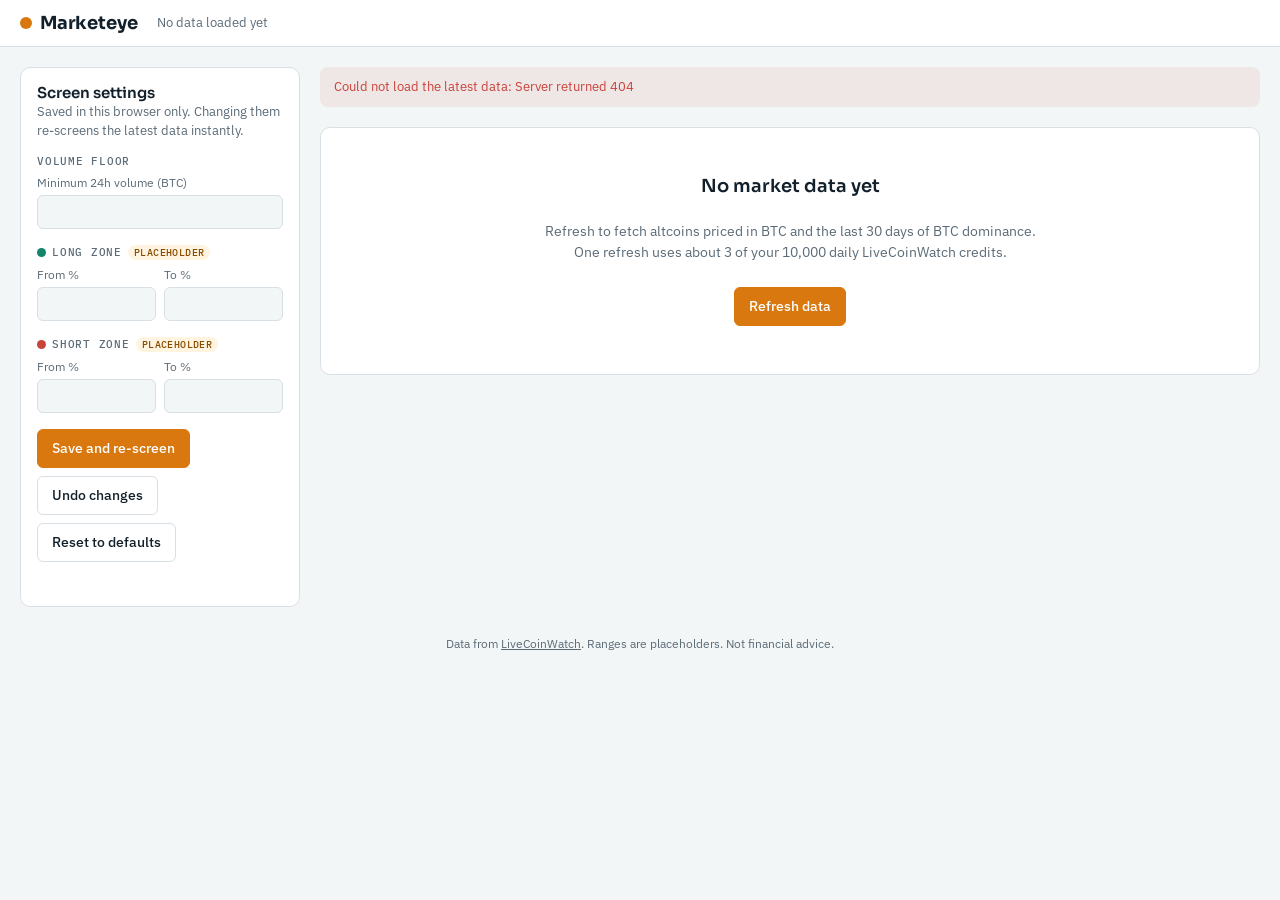
==== web/index.html @ 3901f92d "Marketeye Phase 1: screener, web UI, GitHub Pages deploy Co-Authored-By: Claude Opus 5.5 <noreply@an" ====
<!doctype html>
<html lang="en">
<head>
<meta charset="utf-8">
<meta name="viewport" content="width=device-width, initial-scale=1">
<title>Marketeye</title>
<link rel="stylesheet" href="https://fonts.googleapis.com/css2?family=Sora:wght@500;600;700&family=IBM+Plex+Sans:wght@400;500;600&family=IBM+Plex+Mono:wght@400;500&display=swap">
<style>
/* Layout: sticky top bar; settings rail on the left (stacks on narrow screens); results column on the right. */
:root {
  --bg: #f3f6f7; --surface: #ffffff; --surface-2: #eef2f4; --ink: #12202b; --muted: #5b6b77; --line: #d8e0e5;
  --btc: #d9780f; --btc-ink: #ffffff;
  --long: #13856b; --long-tint: rgba(19,133,107,.10);
  --short: #c8433a; --short-tint: rgba(200,67,58,.09);
  --both: #3c6fb0; --outlier: #8a7fa3; --warn-bg: #fff4e0; --warn-ink: #8a4b00;
  --font-display: "Sora", "Segoe UI", system-ui, sans-serif;
  --font-body: "IBM Plex Sans", "Segoe UI", system-ui, sans-serif;
  --font-mono: "IBM Plex Mono", ui-monospace, Consolas, monospace;
  color-scheme: light;
}
@media (prefers-color-scheme: dark) { :root {
  --bg: #0f171d; --surface: #16222b; --surface-2: #1c2a34; --ink: #e4ecf1; --muted: #93a4b0; --line: #2a3a46;
  --btc: #f0952f; --btc-ink: #1a1006; --long: #3cc39e; --long-tint: rgba(60,195,158,.12);
  --short: #ef6f64; --short-tint: rgba(239,111,100,.11); --both: #6f9fe0; --outlier: #ab9fc8;
  --warn-bg: #3a2a10; --warn-ink: #ffc978; color-scheme: dark } }

* { box-sizing: border-box; }
body { margin: 0; background: var(--bg); color: var(--ink); font: 14px/1.5 var(--font-body); }
h1, h2, h3 { font-family: var(--font-display); margin: 0; line-height: 1.2; }
.mono { font-family: var(--font-mono); font-variant-numeric: tabular-nums; }
button, input { font: inherit; color: inherit; }
:focus-visible { outline: 2px solid var(--btc); outline-offset: 2px; }

.bar { position: sticky; top: 0; z-index: 5; background: var(--surface); border-bottom: 1px solid var(--line); }
.bar-in { max-width: 1280px; margin: 0 auto; padding: 12px 20px; display: flex; align-items: center; gap: 12px 20px; flex-wrap: wrap; }
.brand { font: 700 18px var(--font-display); letter-spacing: -.01em; display: flex; align-items: center; gap: 8px; }
.brand i { width: 12px; height: 12px; border-radius: 50%; background: var(--btc); display: inline-block; }
.status { color: var(--muted); font-size: 13px; flex: 1; min-width: 180px; }
.btn { border: 1px solid var(--line); background: var(--surface); padding: 8px 14px; border-radius: 6px; cursor: pointer; font-weight: 500; }
.btn:hover { background: var(--surface-2); }
.btn.primary { background: var(--btc); border-color: var(--btc); color: var(--btc-ink); }
.btn.primary:hover { filter: brightness(1.06); }
.btn:disabled { opacity: .55; cursor: progress; }
.btn small { font-weight: 400; opacity: .8; margin-left: 4px; }

.page { max-width: 1280px; margin: 0 auto; padding: 20px; display: grid; grid-template-columns: 280px minmax(0, 1fr); gap: 20px; align-items: start; }
@media (max-width: 860px) { .page { grid-template-columns: 1fr; } }
.panel { background: var(--surface); border: 1px solid var(--line); border-radius: 10px; padding: 16px; display: grid; gap: 14px; min-width: 0; }
.panel h2 { font-size: 15px; font-weight: 600; }
.sub { color: var(--muted); font-size: 12.5px; }

/* settings */
.side { position: sticky; top: 76px; }
@media (max-width: 860px) { .side { position: static; } }
fieldset { border: 0; padding: 0; margin: 0; display: grid; gap: 8px; }
legend { font: 500 11px var(--font-mono); letter-spacing: .07em; text-transform: uppercase; color: var(--muted); padding: 0; margin-bottom: 6px; display: flex; align-items: center; gap: 6px; }
.pair { display: grid; grid-template-columns: 1fr 1fr; gap: 8px; }
label { display: grid; gap: 3px; font-size: 12px; color: var(--muted); }
input[type=number] { width: 100%; padding: 7px 9px; border: 1px solid var(--line); border-radius: 6px; background: var(--bg); font-family: var(--font-mono); font-variant-numeric: tabular-nums; }
input.bad { border-color: var(--short); }
.actions { display: flex; gap: 8px; flex-wrap: wrap; }
.msg { font-size: 12.5px; min-height: 1em; }
.msg.err { color: var(--short); } .msg.ok { color: var(--long); }
.tag-ph { font: 500 10px var(--font-mono); color: var(--warn-ink); background: var(--warn-bg); padding: 1px 6px; border-radius: 99px; letter-spacing: .04em; }

/* main */
.main { display: grid; gap: 20px; min-width: 0; }
.banner { background: var(--warn-bg); color: var(--warn-ink); padding: 10px 14px; border-radius: 8px; font-size: 13px; }
.banner.err { background: var(--short-tint); color: var(--short); }
.tiles { display: grid; grid-template-columns: repeat(4, minmax(0, 1fr)); gap: 12px; }
@media (max-width: 560px) { .tiles { grid-template-columns: repeat(2, minmax(0, 1fr)); } }
.tile { background: var(--surface); border: 1px solid var(--line); border-radius: 10px; padding: 12px 14px; display: grid; gap: 2px; }
.tile .k { font-size: 12px; color: var(--muted); display: flex; align-items: center; gap: 6px; }
.tile .v { font: 600 24px var(--font-display); font-variant-numeric: tabular-nums; }
.dot { width: 9px; height: 9px; border-radius: 50%; display: inline-block; flex: none; }
.scroll { overflow-x: auto; }
svg text { font-family: var(--font-mono); fill: var(--muted); font-size: 11px; }
svg .lbl { fill: var(--ink); font-weight: 500; }
.legend { display: flex; flex-wrap: wrap; gap: 6px 16px; font-size: 12.5px; color: var(--muted); }
.legend span { display: inline-flex; align-items: center; gap: 6px; }

.tabs { display: flex; gap: 4px; border-bottom: 1px solid var(--line); flex-wrap: wrap; }
.tab { border: 0; background: none; padding: 8px 12px; cursor: pointer; color: var(--muted); border-bottom: 2px solid transparent; margin-bottom: -1px; font-weight: 500; display: inline-flex; gap: 6px; align-items: center; }
.tab[aria-selected=true] { color: var(--ink); border-bottom-color: var(--btc); }
.tab .c { font: 12px var(--font-mono); background: var(--surface-2); padding: 0 6px; border-radius: 99px; }
table { width: 100%; border-collapse: collapse; }
th { text-align: left; font: 500 11px var(--font-mono); letter-spacing: .06em; text-transform: uppercase; color: var(--muted); padding: 8px; border-bottom: 1px solid var(--line); cursor: pointer; user-select: none; white-space: nowrap; }
th:hover { color: var(--ink); }
th.num, td.num { text-align: right; }
td { padding: 7px 8px; border-bottom: 1px solid var(--line); }
td.num { font-family: var(--font-mono); font-variant-numeric: tabular-nums; }
tr.both td:first-child { box-shadow: inset 3px 0 var(--both); }
.pos { color: var(--long); } .neg { color: var(--short); }
.nm { color: var(--muted); }
.empty { text-align: center; padding: 48px 16px; display: grid; gap: 10px; justify-items: center; color: var(--muted); }
.empty h2 { color: var(--ink); font-size: 18px; }
footer { color: var(--muted); font-size: 12px; text-align: center; padding: 8px 0 24px; }
footer a { color: inherit; }
</style>
</head>
<body>
<div class="bar"><div class="bar-in">
  <div class="brand"><i></i>Marketeye</div>
  <div class="status" id="status">No data loaded yet</div>
  <button class="btn primary" id="refresh">Refresh data<small>~3 credits</small></button>
</div></div>

<div class="page">
  <aside class="panel side">
    <div><h2>Screen settings</h2><div class="sub" id="setSub">Saved to config.yaml. Changing them re-screens the last fetch at no cost.</div></div>
    <form id="form" novalidate>
      <div style="display:grid;gap:16px">
        <fieldset><legend>Volume floor</legend>
          <label for="vol">Minimum 24h volume (BTC)<input type="number" id="vol" step="any" min="0"></label>
        </fieldset>
        <fieldset><legend><span class="dot" style="background:var(--long)"></span>Long zone <span class="tag-ph">placeholder</span></legend>
          <div class="pair">
            <label for="lmin">From %<input type="number" id="lmin" step="any"></label>
            <label for="lmax">To %<input type="number" id="lmax" step="any"></label>
          </div>
        </fieldset>
        <fieldset><legend><span class="dot" style="background:var(--short)"></span>Short zone <span class="tag-ph">placeholder</span></legend>
          <div class="pair">
            <label for="smin">From %<input type="number" id="smin" step="any"></label>
            <label for="smax">To %<input type="number" id="smax" step="any"></label>
          </div>
        </fieldset>
        <div class="actions">
          <button class="btn primary" type="submit" id="save">Save and re-screen</button>
          <button class="btn" type="button" id="reset">Undo changes</button>
          <button class="btn" type="button" id="defaults" hidden>Reset to defaults</button>
        </div>
        <div class="msg" id="formMsg" role="status"></div>
      </div>
    </form>
  </aside>

  <main class="main" id="main"></main>
</div>
<footer>Data from <a href="https://www.livecoinwatch.com" target="_blank" rel="noopener">LiveCoinWatch</a>. Ranges are placeholders. Not financial advice.</footer>

<script>
const $ = id => document.getElementById(id);
const NS = "http://www.w3.org/2000/svg";
const el = (tag, attrs = {}, parent) => { const e = document.createElementNS(NS, tag); for (const k in attrs) e.setAttribute(k, attrs[k]); if (parent) parent.appendChild(e); return e; };
const fmtPct = v => (v > 0 ? "+" : "") + v.toFixed(2) + "%";
const fmtVol = v => Math.round(v).toLocaleString("en-US");
const show = code => code.replace(/^_+/, "") || code;   // LCW prefixes duplicate tickers with underscores
const esc = s => String(s).replace(/[&<>"]/g, c => ({ "&": "&amp;", "<": "&lt;", ">": "&gt;", '"': "&quot;" }[c]));

// MODE "server": local Flask app (python app.py) - live refresh, settings saved to config.yaml.
// MODE "static": GitHub Pages - reads data.json (refreshed by a scheduled GitHub Action),
//                settings are kept in this browser only.
let MODE = "server", DEFAULTS = null;
const LS_KEY = "marketeye.settings";
let S = { settings: null, data: null };
let tab = "long", sort = { key: "pct", dir: -1 }, err = "";

async function api(path, body) {
  const res = await fetch(path, body === undefined ? { cache: "no-store" } : { method: "POST", headers: { "content-type": "application/json" }, body: JSON.stringify(body) });
  const json = await res.json().catch(() => ({ error: `Server returned ${res.status}` }));
  if (!res.ok) throw new Error(json.error || `Server returned ${res.status}`);
  return json;
}

// ---------- settings form ----------
const fields = { vol: ["min_volume_btc"], lmin: ["long_range", "min_pct"], lmax: ["long_range", "max_pct"], smin: ["short_range", "min_pct"], smax: ["short_range", "max_pct"] };
function fillForm() { for (const id in fields) { const [a, b] = fields[id]; $(id).value = b ? S.settings[a][b] : S.settings[a]; $(id).classList.remove("bad"); } }
function readForm() {
  const v = id => Number($(id).value);
  return { min_volume_btc: v("vol"), long_range: { min_pct: v("lmin"), max_pct: v("lmax") }, short_range: { min_pct: v("smin"), max_pct: v("smax") } };
}
function setMsg(text, kind = "") { $("formMsg").textContent = text; $("formMsg").className = "msg " + kind; }

$("form").addEventListener("submit", async e => {
  e.preventDefault();
  const bad = Object.keys(fields).filter(id => $(id).value.trim() === "" || isNaN(Number($(id).value)));
  Object.keys(fields).forEach(id => $(id).classList.toggle("bad", bad.includes(id)));
  if (bad.length) return setMsg("Every field needs a number.", "err");
  $("save").disabled = true;
  try {
    if (MODE === "static") {
      const s = readForm(), e = validate(s); if (e) throw new Error(e);
      S.settings = s; try { localStorage.setItem(LS_KEY, JSON.stringify(s)); } catch {}
      setMsg("Saved in this browser. Results updated.", "ok");
    } else { S = await api("api/settings", readForm()); setMsg("Saved. Results updated.", "ok"); }
    fillForm(); render();
  }
  catch (x) { setMsg(x.message, "err"); }
  finally { $("save").disabled = false; }
});
$("reset").addEventListener("click", () => { fillForm(); setMsg(""); });
$("defaults").addEventListener("click", () => {
  S.settings = structuredClone(DEFAULTS); try { localStorage.removeItem(LS_KEY); } catch {}
  fillForm(); setMsg("Back to the default settings.", "ok"); render();
});
function validate(s) {
  if (!(s.min_volume_btc > 0)) return "Minimum volume must be above 0 BTC.";
  if (s.long_range.min_pct >= s.long_range.max_pct) return "Long range: the minimum must be below the maximum.";
  if (s.short_range.min_pct >= s.short_range.max_pct) return "Short range: the minimum must be below the maximum.";
  return "";
}
// Same rules as screener.py: inclusive ranges, a coin can be in both zones, outliers fit neither.
function bucket(d, s) {
  const inR = (v, r) => v >= r.min_pct && v <= r.max_pct;
  const pool = d.coins.filter(c => c.vol >= s.min_volume_btc);
  return {
    pool,
    long: pool.filter(c => inR(c.pct, s.long_range)).sort((a, b) => b.pct - a.pct),
    short: pool.filter(c => inR(c.pct, s.short_range)).sort((a, b) => a.pct - b.pct),
    outliers: pool.filter(c => !inR(c.pct, s.long_range) && !inR(c.pct, s.short_range)).sort((a, b) => Math.abs(b.pct) - Math.abs(a.pct)),
    needs_refetch: s.min_volume_btc < d.min_volume_fetched,
  };
}

$("refresh").addEventListener("click", async () => {
  const b = $("refresh"); b.disabled = true; b.firstChild.textContent = "Fetching…"; err = "";
  try { const r = await api("api/refresh", {}); S = { settings: r.settings, data: r.data }; $("status").dataset.csv = r.csv; }
  catch (x) { err = x.message; }
  finally { b.disabled = false; b.firstChild.textContent = "Refresh data"; render(); }
});

// ---------- rendering ----------
function render() {
  const raw = S.data, main = $("main");
  const ago = t => { const m = Math.round((Date.now() - new Date(t)) / 60000); return m < 1 ? "just now" : m < 60 ? `${m} min ago` : `${Math.round(m / 60)} h ago`; };
  $("status").textContent = !raw ? "No data loaded yet"
    : MODE === "static" ? `Updated ${ago(raw.fetched_at)} (${new Date(raw.fetched_at).toLocaleString()}) · refreshes every 30 min`
    : `Fetched ${new Date(raw.fetched_at).toLocaleString()} · ${raw.api_calls} API calls` + ($("status").dataset.csv ? ` · saved ${$("status").dataset.csv}` : "");
  const d = raw && { ...raw, ...bucket(raw, S.settings) };
  if (!d) {
    main.innerHTML = (err ? `<div class="banner err">${esc(err)}</div>` : "") +
      `<div class="panel empty"><h2>No market data yet</h2><p>Refresh to fetch altcoins priced in BTC and the last 30 days of BTC dominance.<br>One refresh uses about 3 of your 10,000 daily LiveCoinWatch credits.</p>
       <button class="btn primary" onclick="$('refresh').click()">Refresh data</button></div>`;
    return;
  }
  const longS = new Set(d.long.map(c => c.code)), shortS = new Set(d.short.map(c => c.code));
  const both = d.long.filter(c => shortS.has(c.code)).length;
  main.innerHTML =
    (err ? `<div class="banner err">${esc(err)}</div>` : "") +
    (d.needs_refetch ? `<div class="banner">The volume floor is below ${fmtVol(d.min_volume_fetched)} BTC, the floor of the last fetch, so some lower-volume coins are missing.${MODE === "server" ? " Refresh data to include them." : ""}</div>` : "") +
    `<div class="tiles">
      <div class="tile"><div class="k"><i class="dot" style="background:var(--long)"></i>Long candidates</div><div class="v">${d.long.length}</div></div>
      <div class="tile"><div class="k"><i class="dot" style="background:var(--short)"></i>Short candidates</div><div class="v">${d.short.length}</div></div>
      <div class="tile"><div class="k"><i class="dot" style="background:var(--outlier)"></i>Outliers</div><div class="v">${d.outliers.length}</div></div>
      <div class="tile"><div class="k"><i class="dot" style="background:var(--btc)"></i>BTC dominance</div><div class="v">${d.dominance.toFixed(2)}%</div></div>
    </div>
    <section class="panel">
      <div><h2>Altcoins by 24h change vs BTC</h2>
      <div class="sub">${d.pool.length} alts above ${fmtVol(S.settings.min_volume_btc)} BTC volume · ${d.excluded.length} non-alts removed (stablecoins, wrapped BTC, gold, stock tokens) · ${both} coins sit in both zones. Dot size = volume. Hover for details.</div></div>
      <div class="scroll"><svg id="tape" role="img" aria-label="Altcoins by 24h change versus BTC"></svg></div>
      <div class="legend">
        <span><i class="dot" style="background:var(--long)"></i>Long</span><span><i class="dot" style="background:var(--short)"></i>Short</span>
        <span><i class="dot" style="background:var(--both)"></i>Both zones</span><span><i class="dot" style="background:var(--outlier)"></i>Outlier</span>
      </div>
    </section>
    <section class="panel">
      <div class="tabs" role="tablist">
        ${[["long", "Long", d.long.length], ["short", "Short", d.short.length], ["outliers", "Outliers", d.outliers.length]].map(([k, l, n]) =>
          `<button class="tab" role="tab" aria-selected="${tab === k}" data-tab="${k}">${l}<span class="c">${n}</span></button>`).join("")}
      </div>
      <div class="scroll"><table id="tbl"></table></div>
    </section>
    <section class="panel">
      <div><h2>BTC dominance, last 30 days</h2><div class="sub">Bitcoin's share of total crypto market cap. Trend rules come in the next phase.</div></div>
      <div class="scroll"><svg id="dom" role="img" aria-label="BTC dominance over 30 days"></svg></div>
    </section>`;
  main.querySelectorAll(".tab").forEach(b => b.onclick = () => { tab = b.dataset.tab; sort = { key: "pct", dir: tab === "short" ? 1 : -1 }; render(); });
  drawTape(d, longS, shortS);
  drawTable(d, shortS, longS);
  drawDom(d);
}

function drawTable(d, shortS, longS) {
  const rows = [...d[tab]].sort((a, b) => {
    const A = a[sort.key], B = b[sort.key];
    return (typeof A === "string" ? show(A).localeCompare(show(B)) : A - B) * sort.dir;
  });
  const cols = [["code", "Coin", ""], ["name", "Name", ""], ["pct", "24h vs BTC", "num"], ["vol", "Volume (BTC)", "num"], ["rate", "Price (BTC)", "num"]];
  const arrow = k => sort.key === k ? (sort.dir > 0 ? " ↑" : " ↓") : "";
  $("tbl").innerHTML = `<thead><tr>${cols.map(([k, l, c]) => `<th class="${c}" data-k="${k}">${l}${arrow(k)}</th>`).join("")}</tr></thead><tbody>` +
    (rows.length ? rows.map(c => `<tr class="${longS.has(c.code) && shortS.has(c.code) ? "both" : ""}">
      <td title="${esc(c.code)}"><b>${esc(show(c.code))}</b></td><td class="nm">${esc(c.name)}</td>
      <td class="num ${c.pct >= 0 ? "pos" : "neg"}">${fmtPct(c.pct)}</td><td class="num">${fmtVol(c.vol)}</td>
      <td class="num">${c.rate < 0.0001 ? c.rate.toExponential(3) : c.rate.toFixed(6)}</td></tr>`).join("")
      : `<tr><td colspan="5" class="nm" style="text-align:center;padding:24px">No coins in this bucket with the current settings.</td></tr>`) + "</tbody>";
  $("tbl").querySelectorAll("th").forEach(th => th.onclick = () => {
    const k = th.dataset.k; sort = sort.key === k ? { key: k, dir: -sort.dir } : { key: k, dir: k === "code" || k === "name" ? 1 : -1 };
    drawTable(d, shortS, longS);
  });
}

function drawTape(d, longS, shortS) {
  const coins = [...new Map([...d.long, ...d.short, ...d.outliers].map(c => [c.code, c])).values()].map(c => ({
    ...c, b: longS.has(c.code) && shortS.has(c.code) ? "both" : longS.has(c.code) ? "long" : shortS.has(c.code) ? "short" : "outlier" }));
  const W = 900, H = 300, m = { l: 20, r: 20, t: 28, b: 34 };
  const L = S.settings.long_range, Sr = S.settings.short_range;
  const pcts = coins.map(c => c.pct).concat([L.min_pct, L.max_pct, Sr.min_pct, Sr.max_pct]);
  const lo = Math.min(-15, Math.floor(Math.min(...pcts) / 5) * 5), hi = Math.max(15, Math.ceil(Math.max(...pcts) / 5) * 5);
  const step = (hi - lo) > 80 ? 20 : (hi - lo) > 40 ? 10 : 5;
  const x = v => m.l + (v - lo) / (hi - lo) * (W - m.l - m.r), cy = m.t + (H - m.t - m.b) / 2;
  const svg = $("tape"); svg.setAttribute("viewBox", `0 0 ${W} ${H}`); svg.style.cssText = "width:100%;min-width:640px;display:block";
  el("rect", { x: x(L.min_pct), y: m.t, width: x(L.max_pct) - x(L.min_pct), height: H - m.t - m.b, fill: "var(--long-tint)" }, svg);
  el("rect", { x: x(Sr.min_pct), y: m.t, width: x(Sr.max_pct) - x(Sr.min_pct), height: H - m.t - m.b, fill: "var(--short-tint)" }, svg);
  el("text", { x: x(L.max_pct) - 6, y: m.t - 10, "text-anchor": "end", style: "fill:var(--long)" }, svg).textContent = "LONG ZONE →";
  el("text", { x: x(Sr.min_pct) + 6, y: m.t - 10, style: "fill:var(--short)" }, svg).textContent = "← SHORT ZONE";
  for (let t = Math.ceil(lo / step) * step; t <= hi; t += step) {
    el("line", { x1: x(t), x2: x(t), y1: m.t, y2: H - m.b, stroke: "var(--line)", "stroke-width": t === 0 ? 1.5 : 1 }, svg);
    el("text", { x: x(t), y: H - m.b + 18, "text-anchor": "middle" }, svg).textContent = (t > 0 ? "+" : "") + t + "%";
  }
  const r = v => 3.5 + 3.2 * Math.log10(Math.max(v, 500) / 500);
  const placed = [];
  [...coins].sort((a, b) => b.vol - a.vol).forEach(c => {
    const px = x(c.pct), rad = r(c.vol); let py = cy;
    for (let i = 0; i < 400; i++) { py = cy + Math.ceil(i / 2) * 2 * (i % 2 ? -1 : 1); if (!placed.some(p => Math.hypot(p.x - px, p.y - py) < p.r + rad + 1)) break; }
    placed.push({ x: px, y: py, r: rad, c });
  });
  const col = { long: "var(--long)", short: "var(--short)", both: "var(--both)", outlier: "var(--outlier)" };
  placed.forEach(p => {
    const dot = el("circle", { cx: p.x, cy: p.y, r: p.r, fill: col[p.c.b], "fill-opacity": .78, stroke: "var(--surface)", "stroke-width": 1 }, svg);
    el("title", {}, dot).textContent = `${show(p.c.code)} · ${p.c.name}\n${fmtPct(p.c.pct)} vs BTC · ${fmtVol(p.c.vol)} BTC volume`;
  });
  const toLabel = new Set([...d.outliers.map(c => c.code), ...[...coins].sort((a, b) => b.vol - a.vol).slice(0, 3).map(c => c.code)]);
  const boxes = [];
  placed.filter(p => toLabel.has(p.c.code)).forEach(p => {
    const t = show(p.c.code), w = t.length * 7 + 6;
    const tries = [p.y - p.r - 4, p.y + p.r + 12, p.y - p.r - 18, p.y + p.r + 26, p.y - p.r - 32];
    const ly = tries.find(ty => !boxes.some(b => Math.abs(b.x - p.x) < (b.w + w) / 2 && Math.abs(b.y - ty) < 13)) ?? tries[0];
    boxes.push({ x: p.x, y: ly, w });
    el("text", { x: p.x, y: ly, "text-anchor": "middle", class: "lbl" }, svg).textContent = t;
  });
}

function drawDom(d) {
  const pts = d.dominance_history; if (pts.length < 2) return;
  const W = 900, H = 240, m = { l: 48, r: 64, t: 16, b: 30 };
  const vals = pts.map(p => p[1]);
  const lo = Math.floor(Math.min(...vals) * 2) / 2 - .5, hi = Math.ceil(Math.max(...vals) * 2) / 2;
  const t0 = pts[0][0], t1 = pts[pts.length - 1][0];
  const x = t => m.l + (t - t0) / (t1 - t0) * (W - m.l - m.r), y = v => m.t + (hi - v) / (hi - lo) * (H - m.t - m.b);
  const svg = $("dom"); svg.setAttribute("viewBox", `0 0 ${W} ${H}`); svg.style.cssText = "width:100%;min-width:560px;display:block";
  for (let v = lo; v <= hi + 1e-9; v += .5) {
    el("line", { x1: m.l, x2: W - m.r, y1: y(v), y2: y(v), stroke: "var(--line)" }, svg);
    el("text", { x: m.l - 8, y: y(v) + 4, "text-anchor": "end" }, svg).textContent = v.toFixed(1) + "%";
  }
  for (let t = t0; t <= t1; t += 7 * 864e5)
    el("text", { x: x(t), y: H - 8, "text-anchor": "middle" }, svg).textContent = new Date(t).toLocaleDateString("en-US", { month: "short", day: "numeric" });
  const line = pts.map((p, i) => (i ? "L" : "M") + x(p[0]).toFixed(1) + "," + y(p[1]).toFixed(1)).join("");
  el("path", { d: line + `L${x(t1)},${y(lo)}L${x(t0)},${y(lo)}Z`, fill: "var(--btc)", "fill-opacity": .10 }, svg);
  el("path", { d: line, fill: "none", stroke: "var(--btc)", "stroke-width": 2, "stroke-linejoin": "round" }, svg);
  const last = pts[pts.length - 1];
  el("circle", { cx: x(last[0]), cy: y(last[1]), r: 4.5, fill: "var(--btc)", stroke: "var(--surface)", "stroke-width": 2 }, svg);
  el("text", { x: x(last[0]) + 9, y: y(last[1]) + 4, class: "lbl" }, svg).textContent = last[1].toFixed(2) + "%";
}

async function boot() {
  try { S = await api("api/state"); }
  catch {
    MODE = "static";
    $("refresh").hidden = true; $("defaults").hidden = false;
    $("setSub").textContent = "Saved in this browser only. Changing them re-screens the latest data instantly.";
    try {
      const pub = await api("data.json");
      DEFAULTS = pub.settings;
      let saved = null; try { saved = JSON.parse(localStorage.getItem(LS_KEY)); } catch {}
      S = { settings: saved && !validate(saved) ? saved : structuredClone(DEFAULTS), data: pub.data };
    } catch (x) { err = "Could not load the latest data: " + x.message; S = { settings: null, data: null }; }
  }
  if (S.settings) fillForm();
  render();
  if (MODE === "static") setInterval(async () => {   // pick up new data without a reload
    try { const pub = await api("data.json"); if (pub.data.fetched_at !== S.data?.fetched_at) { S.data = pub.data; render(); } } catch {}
  }, 5 * 60 * 1000);
}
boot();
</script>
</body>
</html>
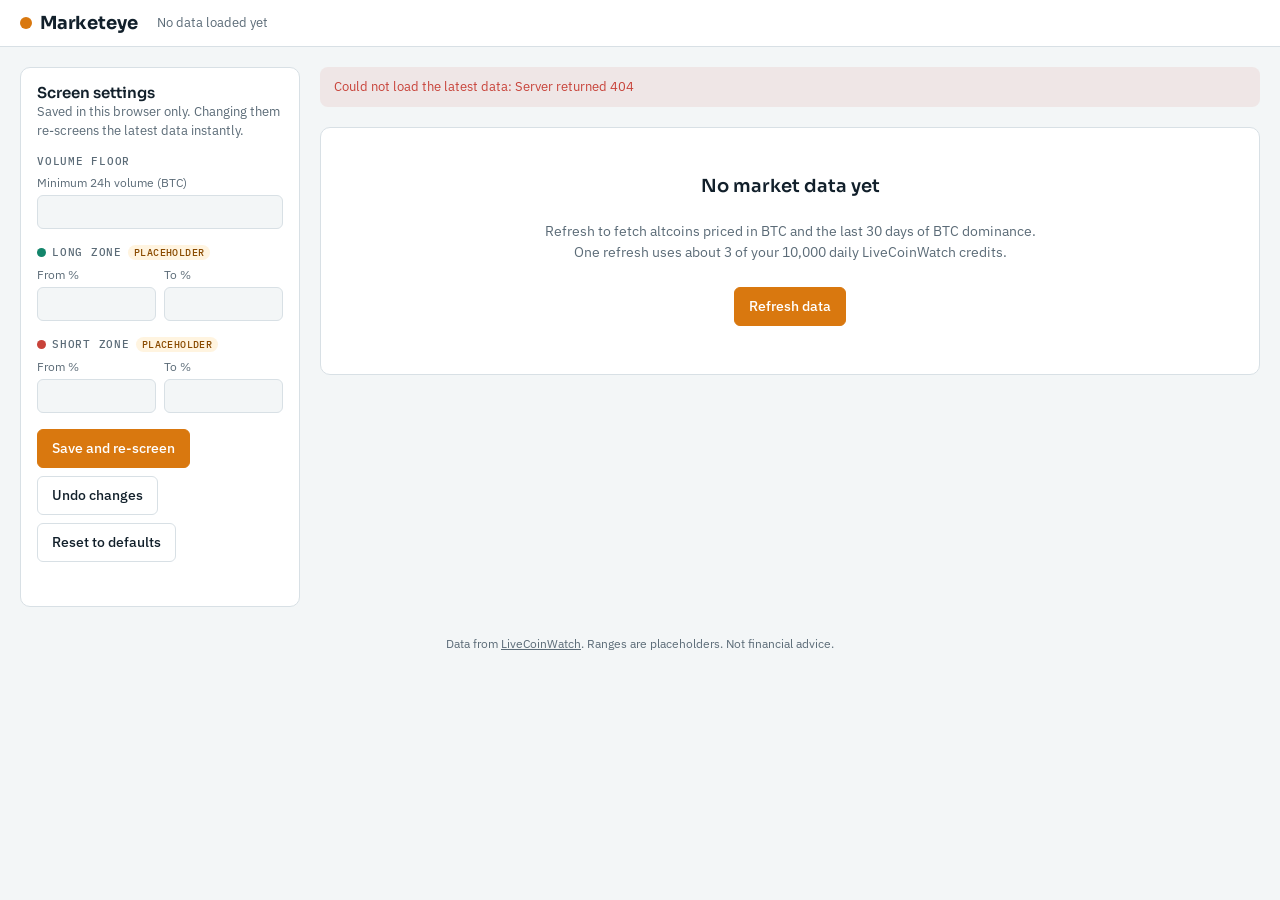
==== commit 7e3809db: "Add login page and saved-search history (Firebase) Co-Authored-By: Claude Opus 5.5 <noreply@anthropi" ====
--- a/web/index.html
+++ b/web/index.html
@@ -5,105 +5,17 @@
 <meta name="viewport" content="width=device-width, initial-scale=1">
 <title>Marketeye</title>
 <link rel="stylesheet" href="https://fonts.googleapis.com/css2?family=Sora:wght@500;600;700&family=IBM+Plex+Sans:wght@400;500;600&family=IBM+Plex+Mono:wght@400;500&display=swap">
-<style>
-/* Layout: sticky top bar; settings rail on the left (stacks on narrow screens); results column on the right. */
-:root {
-  --bg: #f3f6f7; --surface: #ffffff; --surface-2: #eef2f4; --ink: #12202b; --muted: #5b6b77; --line: #d8e0e5;
-  --btc: #d9780f; --btc-ink: #ffffff;
-  --long: #13856b; --long-tint: rgba(19,133,107,.10);
-  --short: #c8433a; --short-tint: rgba(200,67,58,.09);
-  --both: #3c6fb0; --outlier: #8a7fa3; --warn-bg: #fff4e0; --warn-ink: #8a4b00;
-  --font-display: "Sora", "Segoe UI", system-ui, sans-serif;
-  --font-body: "IBM Plex Sans", "Segoe UI", system-ui, sans-serif;
-  --font-mono: "IBM Plex Mono", ui-monospace, Consolas, monospace;
-  color-scheme: light;
-}
-@media (prefers-color-scheme: dark) { :root {
-  --bg: #0f171d; --surface: #16222b; --surface-2: #1c2a34; --ink: #e4ecf1; --muted: #93a4b0; --line: #2a3a46;
-  --btc: #f0952f; --btc-ink: #1a1006; --long: #3cc39e; --long-tint: rgba(60,195,158,.12);
-  --short: #ef6f64; --short-tint: rgba(239,111,100,.11); --both: #6f9fe0; --outlier: #ab9fc8;
-  --warn-bg: #3a2a10; --warn-ink: #ffc978; color-scheme: dark } }
-
-* { box-sizing: border-box; }
-body { margin: 0; background: var(--bg); color: var(--ink); font: 14px/1.5 var(--font-body); }
-h1, h2, h3 { font-family: var(--font-display); margin: 0; line-height: 1.2; }
-.mono { font-family: var(--font-mono); font-variant-numeric: tabular-nums; }
-button, input { font: inherit; color: inherit; }
-:focus-visible { outline: 2px solid var(--btc); outline-offset: 2px; }
-
-.bar { position: sticky; top: 0; z-index: 5; background: var(--surface); border-bottom: 1px solid var(--line); }
-.bar-in { max-width: 1280px; margin: 0 auto; padding: 12px 20px; display: flex; align-items: center; gap: 12px 20px; flex-wrap: wrap; }
-.brand { font: 700 18px var(--font-display); letter-spacing: -.01em; display: flex; align-items: center; gap: 8px; }
-.brand i { width: 12px; height: 12px; border-radius: 50%; background: var(--btc); display: inline-block; }
-.status { color: var(--muted); font-size: 13px; flex: 1; min-width: 180px; }
-.btn { border: 1px solid var(--line); background: var(--surface); padding: 8px 14px; border-radius: 6px; cursor: pointer; font-weight: 500; }
-.btn:hover { background: var(--surface-2); }
-.btn.primary { background: var(--btc); border-color: var(--btc); color: var(--btc-ink); }
-.btn.primary:hover { filter: brightness(1.06); }
-.btn:disabled { opacity: .55; cursor: progress; }
-.btn small { font-weight: 400; opacity: .8; margin-left: 4px; }
-
-.page { max-width: 1280px; margin: 0 auto; padding: 20px; display: grid; grid-template-columns: 280px minmax(0, 1fr); gap: 20px; align-items: start; }
-@media (max-width: 860px) { .page { grid-template-columns: 1fr; } }
-.panel { background: var(--surface); border: 1px solid var(--line); border-radius: 10px; padding: 16px; display: grid; gap: 14px; min-width: 0; }
-.panel h2 { font-size: 15px; font-weight: 600; }
-.sub { color: var(--muted); font-size: 12.5px; }
-
-/* settings */
-.side { position: sticky; top: 76px; }
-@media (max-width: 860px) { .side { position: static; } }
-fieldset { border: 0; padding: 0; margin: 0; display: grid; gap: 8px; }
-legend { font: 500 11px var(--font-mono); letter-spacing: .07em; text-transform: uppercase; color: var(--muted); padding: 0; margin-bottom: 6px; display: flex; align-items: center; gap: 6px; }
-.pair { display: grid; grid-template-columns: 1fr 1fr; gap: 8px; }
-label { display: grid; gap: 3px; font-size: 12px; color: var(--muted); }
-input[type=number] { width: 100%; padding: 7px 9px; border: 1px solid var(--line); border-radius: 6px; background: var(--bg); font-family: var(--font-mono); font-variant-numeric: tabular-nums; }
-input.bad { border-color: var(--short); }
-.actions { display: flex; gap: 8px; flex-wrap: wrap; }
-.msg { font-size: 12.5px; min-height: 1em; }
-.msg.err { color: var(--short); } .msg.ok { color: var(--long); }
-.tag-ph { font: 500 10px var(--font-mono); color: var(--warn-ink); background: var(--warn-bg); padding: 1px 6px; border-radius: 99px; letter-spacing: .04em; }
-
-/* main */
-.main { display: grid; gap: 20px; min-width: 0; }
-.banner { background: var(--warn-bg); color: var(--warn-ink); padding: 10px 14px; border-radius: 8px; font-size: 13px; }
-.banner.err { background: var(--short-tint); color: var(--short); }
-.tiles { display: grid; grid-template-columns: repeat(4, minmax(0, 1fr)); gap: 12px; }
-@media (max-width: 560px) { .tiles { grid-template-columns: repeat(2, minmax(0, 1fr)); } }
-.tile { background: var(--surface); border: 1px solid var(--line); border-radius: 10px; padding: 12px 14px; display: grid; gap: 2px; }
-.tile .k { font-size: 12px; color: var(--muted); display: flex; align-items: center; gap: 6px; }
-.tile .v { font: 600 24px var(--font-display); font-variant-numeric: tabular-nums; }
-.dot { width: 9px; height: 9px; border-radius: 50%; display: inline-block; flex: none; }
-.scroll { overflow-x: auto; }
-svg text { font-family: var(--font-mono); fill: var(--muted); font-size: 11px; }
-svg .lbl { fill: var(--ink); font-weight: 500; }
-.legend { display: flex; flex-wrap: wrap; gap: 6px 16px; font-size: 12.5px; color: var(--muted); }
-.legend span { display: inline-flex; align-items: center; gap: 6px; }
-
-.tabs { display: flex; gap: 4px; border-bottom: 1px solid var(--line); flex-wrap: wrap; }
-.tab { border: 0; background: none; padding: 8px 12px; cursor: pointer; color: var(--muted); border-bottom: 2px solid transparent; margin-bottom: -1px; font-weight: 500; display: inline-flex; gap: 6px; align-items: center; }
-.tab[aria-selected=true] { color: var(--ink); border-bottom-color: var(--btc); }
-.tab .c { font: 12px var(--font-mono); background: var(--surface-2); padding: 0 6px; border-radius: 99px; }
-table { width: 100%; border-collapse: collapse; }
-th { text-align: left; font: 500 11px var(--font-mono); letter-spacing: .06em; text-transform: uppercase; color: var(--muted); padding: 8px; border-bottom: 1px solid var(--line); cursor: pointer; user-select: none; white-space: nowrap; }
-th:hover { color: var(--ink); }
-th.num, td.num { text-align: right; }
-td { padding: 7px 8px; border-bottom: 1px solid var(--line); }
-td.num { font-family: var(--font-mono); font-variant-numeric: tabular-nums; }
-tr.both td:first-child { box-shadow: inset 3px 0 var(--both); }
-.pos { color: var(--long); } .neg { color: var(--short); }
-.nm { color: var(--muted); }
-.empty { text-align: center; padding: 48px 16px; display: grid; gap: 10px; justify-items: center; color: var(--muted); }
-.empty h2 { color: var(--ink); font-size: 18px; }
-footer { color: var(--muted); font-size: 12px; text-align: center; padding: 8px 0 24px; }
-footer a { color: inherit; }
-</style>
+<link rel="stylesheet" href="style.css">
 </head>
 <body>
 <div class="bar"><div class="bar-in">
   <div class="brand"><i></i>Marketeye</div>
   <div class="status" id="status">No data loaded yet</div>
+  <button class="btn" id="saveSearch" hidden>Save search</button>
   <button class="btn primary" id="refresh">Refresh data<small>~3 credits</small></button>
+  <div class="userbox" id="userBox"></div>
 </div></div>
+<div class="toast" id="toast" role="status" hidden></div>
 
 <div class="page">
   <aside class="panel side">
@@ -139,15 +51,8 @@
 </div>
 <footer>Data from <a href="https://www.livecoinwatch.com" target="_blank" rel="noopener">LiveCoinWatch</a>. Ranges are placeholders. Not financial advice.</footer>
 
+<script src="charts.js"></script>
 <script>
-const $ = id => document.getElementById(id);
-const NS = "http://www.w3.org/2000/svg";
-const el = (tag, attrs = {}, parent) => { const e = document.createElementNS(NS, tag); for (const k in attrs) e.setAttribute(k, attrs[k]); if (parent) parent.appendChild(e); return e; };
-const fmtPct = v => (v > 0 ? "+" : "") + v.toFixed(2) + "%";
-const fmtVol = v => Math.round(v).toLocaleString("en-US");
-const show = code => code.replace(/^_+/, "") || code;   // LCW prefixes duplicate tickers with underscores
-const esc = s => String(s).replace(/[&<>"]/g, c => ({ "&": "&amp;", "<": "&lt;", ">": "&gt;", '"': "&quot;" }[c]));
-
 // MODE "server": local Flask app (python app.py) - live refresh, settings saved to config.yaml.
 // MODE "static": GitHub Pages - reads data.json (refreshed by a scheduled GitHub Action),
 //                settings are kept in this browser only.
@@ -155,6 +60,18 @@
 const LS_KEY = "marketeye.settings";
 let S = { settings: null, data: null };
 let tab = "long", sort = { key: "pct", dir: -1 }, err = "";
+let CURRENT = null;   // last rendered, bucketed data
+
+// Snapshot of what is on screen, for "Save search" (see auth.js / history.html).
+window.currentSnapshot = () => {
+  if (!CURRENT) return null;
+  const slim = c => ({ code: c.code, name: c.name, pct: c.pct, vol: c.vol, rate: c.rate });
+  return {
+    fetched_at: CURRENT.fetched_at, settings: structuredClone(S.settings), dominance: CURRENT.dominance,
+    pool: CURRENT.pool.length, excluded: CURRENT.excluded.length,
+    long: CURRENT.long.map(slim), short: CURRENT.short.map(slim), outliers: CURRENT.outliers.map(slim),
+  };
+};
 
 async function api(path, body) {
   const res = await fetch(path, body === undefined ? { cache: "no-store" } : { method: "POST", headers: { "content-type": "application/json" }, body: JSON.stringify(body) });
@@ -266,9 +183,11 @@
       <div class="scroll"><svg id="dom" role="img" aria-label="BTC dominance over 30 days"></svg></div>
     </section>`;
   main.querySelectorAll(".tab").forEach(b => b.onclick = () => { tab = b.dataset.tab; sort = { key: "pct", dir: tab === "short" ? 1 : -1 }; render(); });
-  drawTape(d, longS, shortS);
+  drawTape($("tape"), d, S.settings);
   drawTable(d, shortS, longS);
-  drawDom(d);
+  drawDom($("dom"), d.dominance_history);
+  CURRENT = d;
+  document.dispatchEvent(new Event("marketeye:render"));
 }
 
 function drawTable(d, shortS, longS) {
@@ -288,69 +207,6 @@
     const k = th.dataset.k; sort = sort.key === k ? { key: k, dir: -sort.dir } : { key: k, dir: k === "code" || k === "name" ? 1 : -1 };
     drawTable(d, shortS, longS);
   });
-}
-
-function drawTape(d, longS, shortS) {
-  const coins = [...new Map([...d.long, ...d.short, ...d.outliers].map(c => [c.code, c])).values()].map(c => ({
-    ...c, b: longS.has(c.code) && shortS.has(c.code) ? "both" : longS.has(c.code) ? "long" : shortS.has(c.code) ? "short" : "outlier" }));
-  const W = 900, H = 300, m = { l: 20, r: 20, t: 28, b: 34 };
-  const L = S.settings.long_range, Sr = S.settings.short_range;
-  const pcts = coins.map(c => c.pct).concat([L.min_pct, L.max_pct, Sr.min_pct, Sr.max_pct]);
-  const lo = Math.min(-15, Math.floor(Math.min(...pcts) / 5) * 5), hi = Math.max(15, Math.ceil(Math.max(...pcts) / 5) * 5);
-  const step = (hi - lo) > 80 ? 20 : (hi - lo) > 40 ? 10 : 5;
-  const x = v => m.l + (v - lo) / (hi - lo) * (W - m.l - m.r), cy = m.t + (H - m.t - m.b) / 2;
-  const svg = $("tape"); svg.setAttribute("viewBox", `0 0 ${W} ${H}`); svg.style.cssText = "width:100%;min-width:640px;display:block";
-  el("rect", { x: x(L.min_pct), y: m.t, width: x(L.max_pct) - x(L.min_pct), height: H - m.t - m.b, fill: "var(--long-tint)" }, svg);
-  el("rect", { x: x(Sr.min_pct), y: m.t, width: x(Sr.max_pct) - x(Sr.min_pct), height: H - m.t - m.b, fill: "var(--short-tint)" }, svg);
-  el("text", { x: x(L.max_pct) - 6, y: m.t - 10, "text-anchor": "end", style: "fill:var(--long)" }, svg).textContent = "LONG ZONE →";
-  el("text", { x: x(Sr.min_pct) + 6, y: m.t - 10, style: "fill:var(--short)" }, svg).textContent = "← SHORT ZONE";
-  for (let t = Math.ceil(lo / step) * step; t <= hi; t += step) {
-    el("line", { x1: x(t), x2: x(t), y1: m.t, y2: H - m.b, stroke: "var(--line)", "stroke-width": t === 0 ? 1.5 : 1 }, svg);
-    el("text", { x: x(t), y: H - m.b + 18, "text-anchor": "middle" }, svg).textContent = (t > 0 ? "+" : "") + t + "%";
-  }
-  const r = v => 3.5 + 3.2 * Math.log10(Math.max(v, 500) / 500);
-  const placed = [];
-  [...coins].sort((a, b) => b.vol - a.vol).forEach(c => {
-    const px = x(c.pct), rad = r(c.vol); let py = cy;
-    for (let i = 0; i < 400; i++) { py = cy + Math.ceil(i / 2) * 2 * (i % 2 ? -1 : 1); if (!placed.some(p => Math.hypot(p.x - px, p.y - py) < p.r + rad + 1)) break; }
-    placed.push({ x: px, y: py, r: rad, c });
-  });
-  const col = { long: "var(--long)", short: "var(--short)", both: "var(--both)", outlier: "var(--outlier)" };
-  placed.forEach(p => {
-    const dot = el("circle", { cx: p.x, cy: p.y, r: p.r, fill: col[p.c.b], "fill-opacity": .78, stroke: "var(--surface)", "stroke-width": 1 }, svg);
-    el("title", {}, dot).textContent = `${show(p.c.code)} · ${p.c.name}\n${fmtPct(p.c.pct)} vs BTC · ${fmtVol(p.c.vol)} BTC volume`;
-  });
-  const toLabel = new Set([...d.outliers.map(c => c.code), ...[...coins].sort((a, b) => b.vol - a.vol).slice(0, 3).map(c => c.code)]);
-  const boxes = [];
-  placed.filter(p => toLabel.has(p.c.code)).forEach(p => {
-    const t = show(p.c.code), w = t.length * 7 + 6;
-    const tries = [p.y - p.r - 4, p.y + p.r + 12, p.y - p.r - 18, p.y + p.r + 26, p.y - p.r - 32];
-    const ly = tries.find(ty => !boxes.some(b => Math.abs(b.x - p.x) < (b.w + w) / 2 && Math.abs(b.y - ty) < 13)) ?? tries[0];
-    boxes.push({ x: p.x, y: ly, w });
-    el("text", { x: p.x, y: ly, "text-anchor": "middle", class: "lbl" }, svg).textContent = t;
-  });
-}
-
-function drawDom(d) {
-  const pts = d.dominance_history; if (pts.length < 2) return;
-  const W = 900, H = 240, m = { l: 48, r: 64, t: 16, b: 30 };
-  const vals = pts.map(p => p[1]);
-  const lo = Math.floor(Math.min(...vals) * 2) / 2 - .5, hi = Math.ceil(Math.max(...vals) * 2) / 2;
-  const t0 = pts[0][0], t1 = pts[pts.length - 1][0];
-  const x = t => m.l + (t - t0) / (t1 - t0) * (W - m.l - m.r), y = v => m.t + (hi - v) / (hi - lo) * (H - m.t - m.b);
-  const svg = $("dom"); svg.setAttribute("viewBox", `0 0 ${W} ${H}`); svg.style.cssText = "width:100%;min-width:560px;display:block";
-  for (let v = lo; v <= hi + 1e-9; v += .5) {
-    el("line", { x1: m.l, x2: W - m.r, y1: y(v), y2: y(v), stroke: "var(--line)" }, svg);
-    el("text", { x: m.l - 8, y: y(v) + 4, "text-anchor": "end" }, svg).textContent = v.toFixed(1) + "%";
-  }
-  for (let t = t0; t <= t1; t += 7 * 864e5)
-    el("text", { x: x(t), y: H - 8, "text-anchor": "middle" }, svg).textContent = new Date(t).toLocaleDateString("en-US", { month: "short", day: "numeric" });
-  const line = pts.map((p, i) => (i ? "L" : "M") + x(p[0]).toFixed(1) + "," + y(p[1]).toFixed(1)).join("");
-  el("path", { d: line + `L${x(t1)},${y(lo)}L${x(t0)},${y(lo)}Z`, fill: "var(--btc)", "fill-opacity": .10 }, svg);
-  el("path", { d: line, fill: "none", stroke: "var(--btc)", "stroke-width": 2, "stroke-linejoin": "round" }, svg);
-  const last = pts[pts.length - 1];
-  el("circle", { cx: x(last[0]), cy: y(last[1]), r: 4.5, fill: "var(--btc)", stroke: "var(--surface)", "stroke-width": 2 }, svg);
-  el("text", { x: x(last[0]) + 9, y: y(last[1]) + 4, class: "lbl" }, svg).textContent = last[1].toFixed(2) + "%";
 }
 
 async function boot() {
@@ -374,5 +230,42 @@
 }
 boot();
 </script>
+<script type="module">
+import * as A from "./auth.js";
+const $ = id => document.getElementById(id);
+const PENDING = "marketeye.pendingSave";
+let user = null;
+
+function toast(html) { const t = $("toast"); t.innerHTML = html; t.hidden = false; clearTimeout(t._h); t._h = setTimeout(() => t.hidden = true, 6000); }
+async function save(snap) {
+  try { await A.saveSearch(snap); toast('Search saved. <a href="history.html">Open history</a>'); }
+  catch (e) { toast("Could not save: " + A.friendlyError(e)); }
+}
+
+if (A.configured) {
+  $("saveSearch").hidden = false;
+  $("saveSearch").disabled = !window.currentSnapshot();
+  document.addEventListener("marketeye:render", () => $("saveSearch").disabled = false);
+  $("saveSearch").onclick = async () => {
+    const snap = window.currentSnapshot(); if (!snap) return;
+    if (!user) {   // anonymous: keep the search, log in, then it is saved on return
+      try { sessionStorage.setItem(PENDING, JSON.stringify(snap)); } catch {}
+      location.href = "login.html?next=index.html";
+      return;
+    }
+    $("saveSearch").disabled = true; await save(snap); $("saveSearch").disabled = false;
+  };
+  A.onUser(async u => {
+    user = u;
+    $("saveSearch").title = u ? "Save the current results to your history" : "Log in to save searches";
+    $("userBox").innerHTML = u
+      ? `<a class="lnk" href="history.html">History</a><span class="who">${A.displayName(u)}</span><button class="lnk" id="logout">Log out</button>`
+      : `<a class="lnk" href="login.html?next=index.html">Log in</a>`;
+    if (u) $("logout").onclick = () => A.logout();
+    let pending = null; try { pending = sessionStorage.getItem(PENDING); sessionStorage.removeItem(PENDING); } catch {}
+    if (u && pending) await save(JSON.parse(pending));
+  });
+}
+</script>
 </body>
 </html>
--- a/web/style.css
+++ b/web/style.css
@@ -0,0 +1,98 @@
+/* Layout: sticky top bar; settings rail on the left (stacks on narrow screens); results column on the right. */
+:root {
+  --bg: #f3f6f7; --surface: #ffffff; --surface-2: #eef2f4; --ink: #12202b; --muted: #5b6b77; --line: #d8e0e5;
+  --btc: #d9780f; --btc-ink: #ffffff;
+  --long: #13856b; --long-tint: rgba(19,133,107,.10);
+  --short: #c8433a; --short-tint: rgba(200,67,58,.09);
+  --both: #3c6fb0; --outlier: #8a7fa3; --warn-bg: #fff4e0; --warn-ink: #8a4b00;
+  --font-display: "Sora", "Segoe UI", system-ui, sans-serif;
+  --font-body: "IBM Plex Sans", "Segoe UI", system-ui, sans-serif;
+  --font-mono: "IBM Plex Mono", ui-monospace, Consolas, monospace;
+  color-scheme: light;
+}
+@media (prefers-color-scheme: dark) { :root {
+  --bg: #0f171d; --surface: #16222b; --surface-2: #1c2a34; --ink: #e4ecf1; --muted: #93a4b0; --line: #2a3a46;
+  --btc: #f0952f; --btc-ink: #1a1006; --long: #3cc39e; --long-tint: rgba(60,195,158,.12);
+  --short: #ef6f64; --short-tint: rgba(239,111,100,.11); --both: #6f9fe0; --outlier: #ab9fc8;
+  --warn-bg: #3a2a10; --warn-ink: #ffc978; color-scheme: dark } }
+
+* { box-sizing: border-box; }
+body { margin: 0; background: var(--bg); color: var(--ink); font: 14px/1.5 var(--font-body); }
+h1, h2, h3 { font-family: var(--font-display); margin: 0; line-height: 1.2; }
+.mono { font-family: var(--font-mono); font-variant-numeric: tabular-nums; }
+button, input { font: inherit; color: inherit; }
+:focus-visible { outline: 2px solid var(--btc); outline-offset: 2px; }
+
+.bar { position: sticky; top: 0; z-index: 5; background: var(--surface); border-bottom: 1px solid var(--line); }
+.bar-in { max-width: 1280px; margin: 0 auto; padding: 12px 20px; display: flex; align-items: center; gap: 12px 20px; flex-wrap: wrap; }
+.brand { font: 700 18px var(--font-display); letter-spacing: -.01em; display: flex; align-items: center; gap: 8px; }
+.brand i { width: 12px; height: 12px; border-radius: 50%; background: var(--btc); display: inline-block; }
+.status { color: var(--muted); font-size: 13px; flex: 1; min-width: 180px; }
+.btn { border: 1px solid var(--line); background: var(--surface); padding: 8px 14px; border-radius: 6px; cursor: pointer; font-weight: 500; }
+.btn:hover { background: var(--surface-2); }
+.btn.primary { background: var(--btc); border-color: var(--btc); color: var(--btc-ink); }
+.btn.primary:hover { filter: brightness(1.06); }
+.btn:disabled { opacity: .55; cursor: progress; }
+.btn small { font-weight: 400; opacity: .8; margin-left: 4px; }
+
+.page { max-width: 1280px; margin: 0 auto; padding: 20px; display: grid; grid-template-columns: 280px minmax(0, 1fr); gap: 20px; align-items: start; }
+@media (max-width: 860px) { .page { grid-template-columns: 1fr; } }
+.panel { background: var(--surface); border: 1px solid var(--line); border-radius: 10px; padding: 16px; display: grid; gap: 14px; min-width: 0; }
+.panel h2 { font-size: 15px; font-weight: 600; }
+.sub { color: var(--muted); font-size: 12.5px; }
+
+/* settings */
+.side { position: sticky; top: 76px; }
+@media (max-width: 860px) { .side { position: static; } }
+fieldset { border: 0; padding: 0; margin: 0; display: grid; gap: 8px; }
+legend { font: 500 11px var(--font-mono); letter-spacing: .07em; text-transform: uppercase; color: var(--muted); padding: 0; margin-bottom: 6px; display: flex; align-items: center; gap: 6px; }
+.pair { display: grid; grid-template-columns: 1fr 1fr; gap: 8px; }
+label { display: grid; gap: 3px; font-size: 12px; color: var(--muted); }
+input[type=number] { width: 100%; padding: 7px 9px; border: 1px solid var(--line); border-radius: 6px; background: var(--bg); font-family: var(--font-mono); font-variant-numeric: tabular-nums; }
+input.bad { border-color: var(--short); }
+.actions { display: flex; gap: 8px; flex-wrap: wrap; }
+.msg { font-size: 12.5px; min-height: 1em; }
+.msg.err { color: var(--short); } .msg.ok { color: var(--long); }
+.tag-ph { font: 500 10px var(--font-mono); color: var(--warn-ink); background: var(--warn-bg); padding: 1px 6px; border-radius: 99px; letter-spacing: .04em; }
+
+/* main */
+.main { display: grid; gap: 20px; min-width: 0; }
+.banner { background: var(--warn-bg); color: var(--warn-ink); padding: 10px 14px; border-radius: 8px; font-size: 13px; }
+.banner.err { background: var(--short-tint); color: var(--short); }
+.tiles { display: grid; grid-template-columns: repeat(4, minmax(0, 1fr)); gap: 12px; }
+@media (max-width: 560px) { .tiles { grid-template-columns: repeat(2, minmax(0, 1fr)); } }
+.tile { background: var(--surface); border: 1px solid var(--line); border-radius: 10px; padding: 12px 14px; display: grid; gap: 2px; }
+.tile .k { font-size: 12px; color: var(--muted); display: flex; align-items: center; gap: 6px; }
+.tile .v { font: 600 24px var(--font-display); font-variant-numeric: tabular-nums; }
+.dot { width: 9px; height: 9px; border-radius: 50%; display: inline-block; flex: none; }
+.scroll { overflow-x: auto; }
+svg text { font-family: var(--font-mono); fill: var(--muted); font-size: 11px; }
+svg .lbl { fill: var(--ink); font-weight: 500; }
+.legend { display: flex; flex-wrap: wrap; gap: 6px 16px; font-size: 12.5px; color: var(--muted); }
+.legend span { display: inline-flex; align-items: center; gap: 6px; }
+
+.tabs { display: flex; gap: 4px; border-bottom: 1px solid var(--line); flex-wrap: wrap; }
+.tab { border: 0; background: none; padding: 8px 12px; cursor: pointer; color: var(--muted); border-bottom: 2px solid transparent; margin-bottom: -1px; font-weight: 500; display: inline-flex; gap: 6px; align-items: center; }
+.tab[aria-selected=true] { color: var(--ink); border-bottom-color: var(--btc); }
+.tab .c { font: 12px var(--font-mono); background: var(--surface-2); padding: 0 6px; border-radius: 99px; }
+table { width: 100%; border-collapse: collapse; }
+th { text-align: left; font: 500 11px var(--font-mono); letter-spacing: .06em; text-transform: uppercase; color: var(--muted); padding: 8px; border-bottom: 1px solid var(--line); cursor: pointer; user-select: none; white-space: nowrap; }
+th:hover { color: var(--ink); }
+th.num, td.num { text-align: right; }
+td { padding: 7px 8px; border-bottom: 1px solid var(--line); }
+td.num { font-family: var(--font-mono); font-variant-numeric: tabular-nums; }
+tr.both td:first-child { box-shadow: inset 3px 0 var(--both); }
+.pos { color: var(--long); } .neg { color: var(--short); }
+.nm { color: var(--muted); }
+.empty { text-align: center; padding: 48px 16px; display: grid; gap: 10px; justify-items: center; color: var(--muted); }
+.empty h2 { color: var(--ink); font-size: 18px; }
+footer { color: var(--muted); font-size: 12px; text-align: center; padding: 8px 0 24px; }
+footer a { color: inherit; }
+
+/* account + saving */
+.userbox { display: flex; align-items: center; gap: 12px; font-size: 13px; }
+.userbox .who { color: var(--muted); font-family: var(--font-mono); }
+.lnk { background: none; border: 0; padding: 0; color: var(--ink); text-decoration: underline; text-underline-offset: 3px; cursor: pointer; font-weight: 500; }
+.lnk:hover { color: var(--btc); }
+.toast { position: fixed; left: 50%; bottom: 24px; transform: translateX(-50%); background: var(--ink); color: var(--bg); padding: 10px 16px; border-radius: 8px; font-size: 13px; z-index: 20; max-width: calc(100% - 32px); }
+.toast a { color: inherit; font-weight: 600; }
